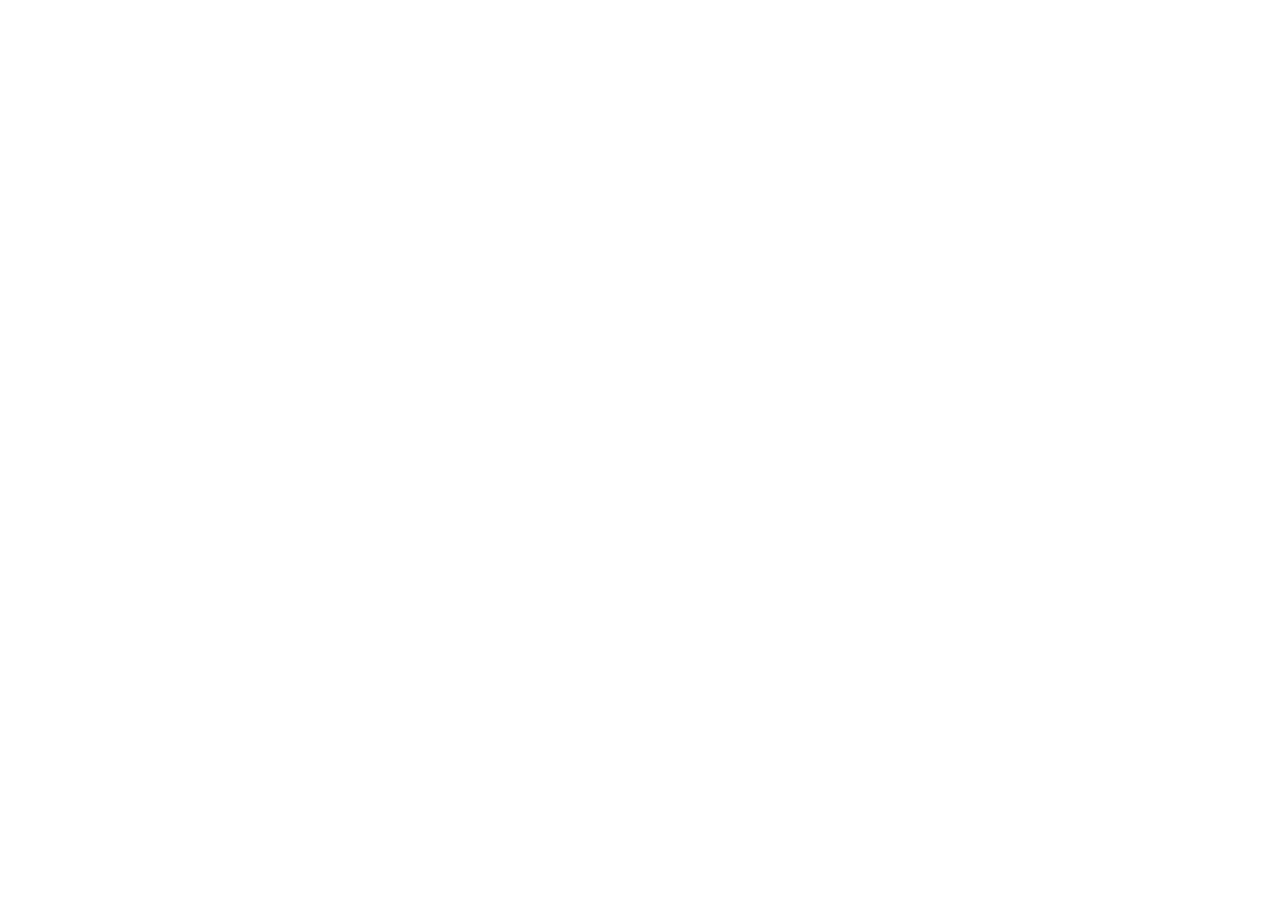
==== web/index.html @ 0df995e4 "chore: add Flutter project scaffold and platform runners Bring in pubspec, analysis options, and and" ====
<!DOCTYPE html>
<html>
<head>
  <!--
    If you are serving your web app in a path other than the root, change the
    href value below to reflect the base path you are serving from.

    The path provided below has to start and end with a slash "/" in order for
    it to work correctly.

    For more details:
    * https://developer.mozilla.org/en-US/docs/Web/HTML/Element/base

    This is a placeholder for base href that will be replaced by the value of
    the `--base-href` argument provided to `flutter build`.
  -->
  <base href="$FLUTTER_BASE_HREF">

  <meta charset="UTF-8">
  <meta content="IE=Edge" http-equiv="X-UA-Compatible">
  <meta name="description" content="A new Flutter project.">

  <!-- iOS meta tags & icons -->
  <meta name="mobile-web-app-capable" content="yes">
  <meta name="apple-mobile-web-app-status-bar-style" content="black">
  <meta name="apple-mobile-web-app-title" content="project_aur_bhai">
  <link rel="apple-touch-icon" href="icons/Icon-192.png">

  <!-- Favicon -->
  <link rel="icon" type="image/png" href="favicon.png"/>

  <title>project_aur_bhai</title>
  <link rel="manifest" href="manifest.json">
</head>
<body>
  <!--
    You can customize the "flutter_bootstrap.js" script.
    This is useful to provide a custom configuration to the Flutter loader
    or to give the user feedback during the initialization process.

    For more details:
    * https://docs.flutter.dev/platform-integration/web/initialization
  -->
  <script src="flutter_bootstrap.js" async></script>
</body>
</html>
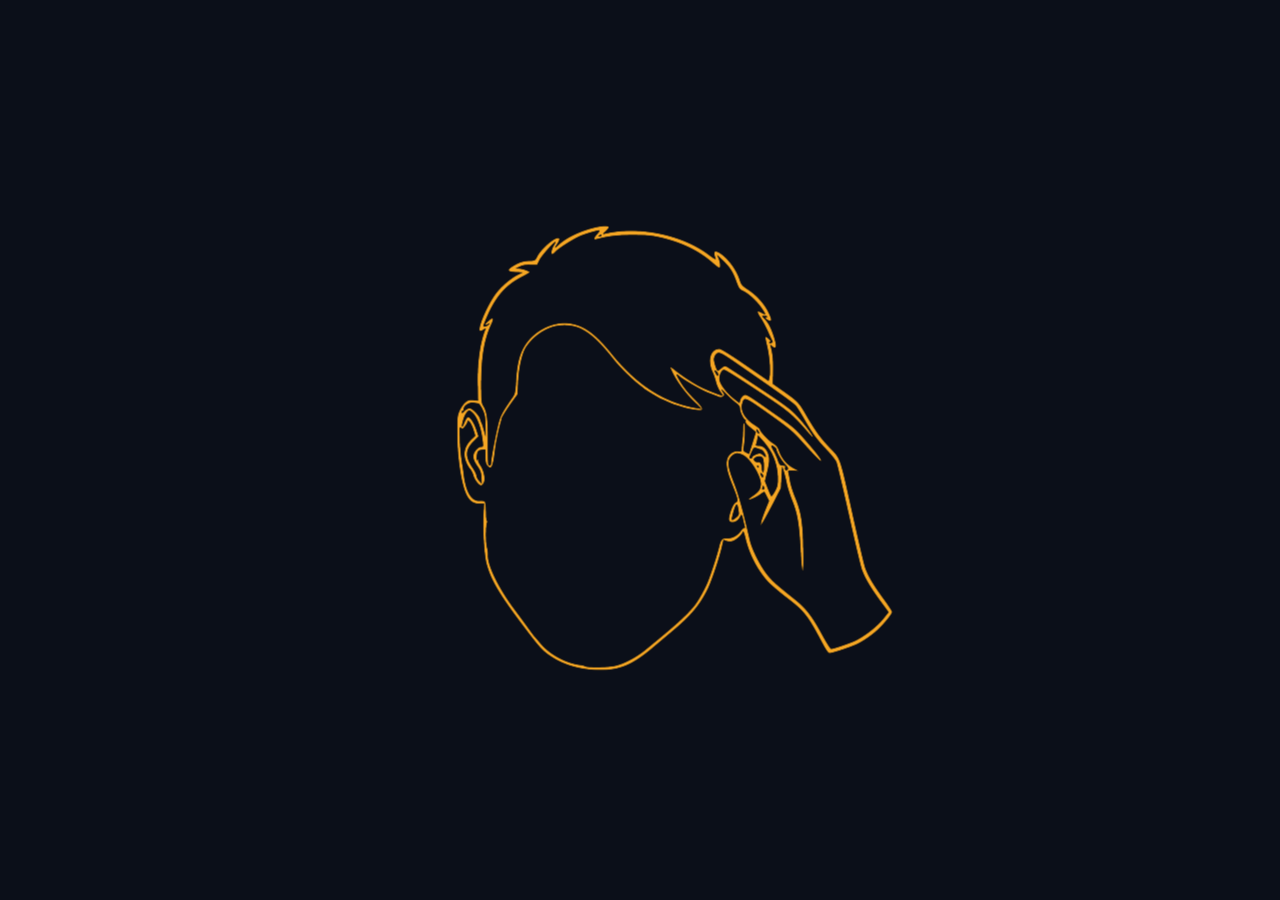
==== commit 577ad0f5: "feat: restructure landing page with responsive slideshows and configure native splash screens" ====
--- a/web/index.html
+++ b/web/index.html
@@ -1,6 +1,4 @@
-<!DOCTYPE html>
-<html>
-<head>
+<!DOCTYPE html><html><head>
   <!--
     If you are serving your web app in a path other than the root, change the
     href value below to reflect the base path you are serving from.
@@ -27,12 +25,83 @@
   <link rel="apple-touch-icon" href="icons/Icon-192.png">
 
   <!-- Favicon -->
-  <link rel="icon" type="image/png" href="favicon.png"/>
+  <link rel="icon" type="image/png" href="favicon.png">
 
   <title>project_aur_bhai</title>
   <link rel="manifest" href="manifest.json">
+  <style id="splash-screen-style">
+    html {
+      height: 100%
+    }
+
+    body {
+      margin: 0;
+      min-height: 100%;
+      background-color: #0B0F19;
+          background-size: 100% 100%;
+    }
+
+    .center {
+      margin: 0;
+      position: absolute;
+      top: 50%;
+      left: 50%;
+      -ms-transform: translate(-50%, -50%);
+      transform: translate(-50%, -50%);
+    }
+
+    .contain {
+      display:block;
+      width:100%; height:100%;
+      object-fit: contain;
+    }
+
+    .stretch {
+      display:block;
+      width:100%; height:100%;
+    }
+
+    .cover {
+      display:block;
+      width:100%; height:100%;
+      object-fit: cover;
+    }
+
+    .bottom {
+      position: absolute;
+      bottom: 0;
+      left: 50%;
+      -ms-transform: translate(-50%, 0);
+      transform: translate(-50%, 0);
+    }
+
+    .bottomLeft {
+      position: absolute;
+      bottom: 0;
+      left: 0;
+    }
+
+    .bottomRight {
+      position: absolute;
+      bottom: 0;
+      right: 0;
+    }
+  </style>
+  <script id="splash-screen-script">
+    function removeSplashFromWeb() {
+      document.getElementById("splash")?.remove();
+      document.getElementById("splash-branding")?.remove();
+      document.body.style.background = "transparent";
+    }
+  </script>
+  <meta content="width=device-width, initial-scale=1.0, maximum-scale=1.0, user-scalable=no" name="viewport">
 </head>
 <body>
+  <picture id="splash">
+      <source srcset="splash/img/light-1x.png 1x, splash/img/light-2x.png 2x, splash/img/light-3x.png 3x, splash/img/light-4x.png 4x" media="(prefers-color-scheme: light)">
+      <source srcset="splash/img/dark-1x.png 1x, splash/img/dark-2x.png 2x, splash/img/dark-3x.png 3x, splash/img/dark-4x.png 4x" media="(prefers-color-scheme: dark)">
+      <img class="center" aria-hidden="true" src="splash/img/light-1x.png" alt="">
+  </picture>
   <!--
     You can customize the "flutter_bootstrap.js" script.
     This is useful to provide a custom configuration to the Flutter loader
@@ -41,6 +110,7 @@
     For more details:
     * https://docs.flutter.dev/platform-integration/web/initialization
   -->
-  <script src="flutter_bootstrap.js" async></script>
-</body>
-</html>
+  <script src="flutter_bootstrap.js" async=""></script>
+
+
+</body></html>
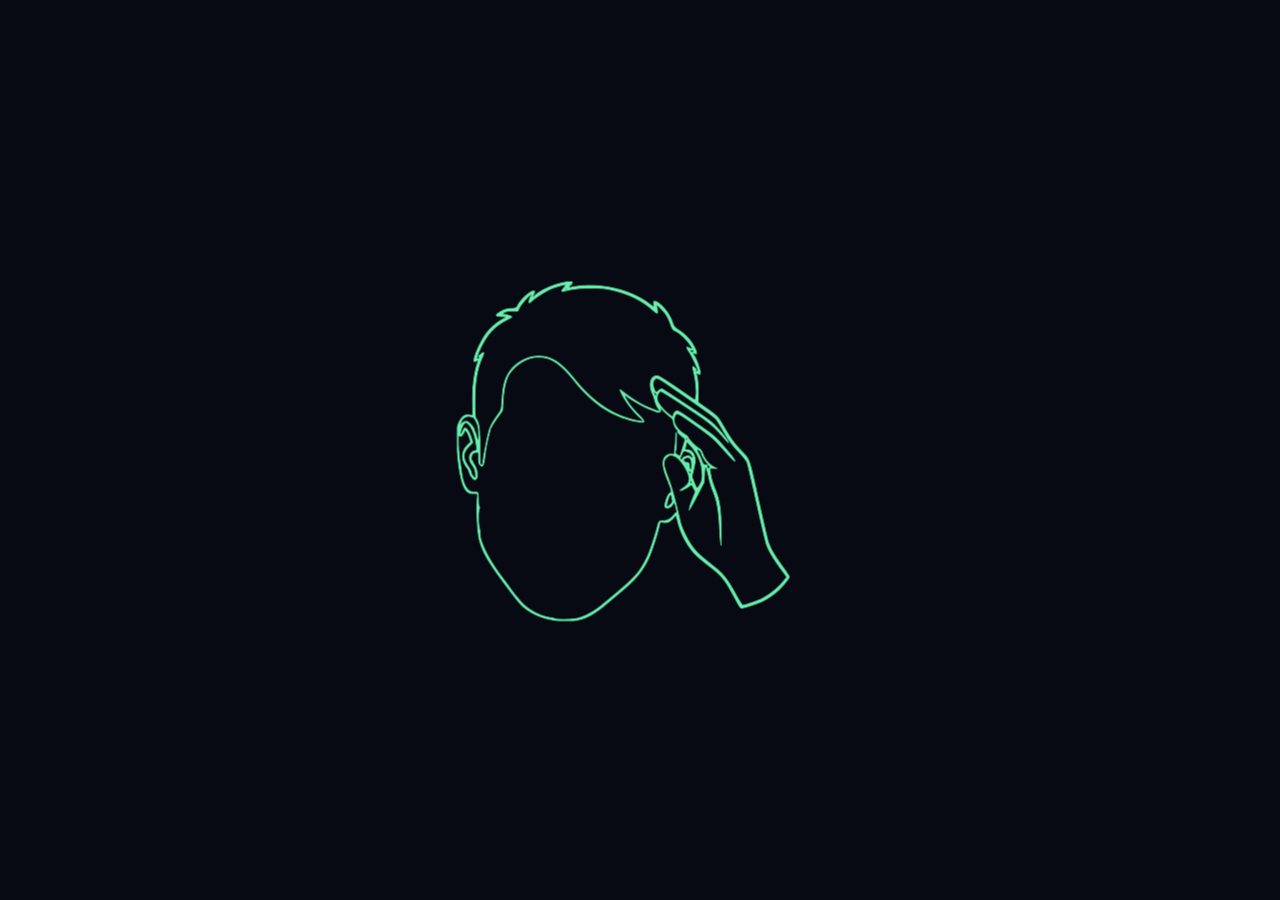
==== commit 40041e42: "feat(branding): update splash screen logo sizing and harmonize website theme with sovereign green ac" ====
--- a/web/index.html
+++ b/web/index.html
@@ -29,6 +29,13 @@
 
   <title>project_aur_bhai</title>
   <link rel="manifest" href="manifest.json">
+  
+  
+  <meta content="width=device-width, initial-scale=1.0, maximum-scale=1.0, user-scalable=no" name="viewport">
+  
+  
+  
+  
   <style id="splash-screen-style">
     html {
       height: 100%
@@ -37,7 +44,7 @@
     body {
       margin: 0;
       min-height: 100%;
-      background-color: #0B0F19;
+      background-color: #070A12;
           background-size: 100% 100%;
     }
 
@@ -94,7 +101,6 @@
       document.body.style.background = "transparent";
     }
   </script>
-  <meta content="width=device-width, initial-scale=1.0, maximum-scale=1.0, user-scalable=no" name="viewport">
 </head>
 <body>
   <picture id="splash">
@@ -102,6 +108,9 @@
       <source srcset="splash/img/dark-1x.png 1x, splash/img/dark-2x.png 2x, splash/img/dark-3x.png 3x, splash/img/dark-4x.png 4x" media="(prefers-color-scheme: dark)">
       <img class="center" aria-hidden="true" src="splash/img/light-1x.png" alt="">
   </picture>
+  
+  
+  
   <!--
     You can customize the "flutter_bootstrap.js" script.
     This is useful to provide a custom configuration to the Flutter loader
